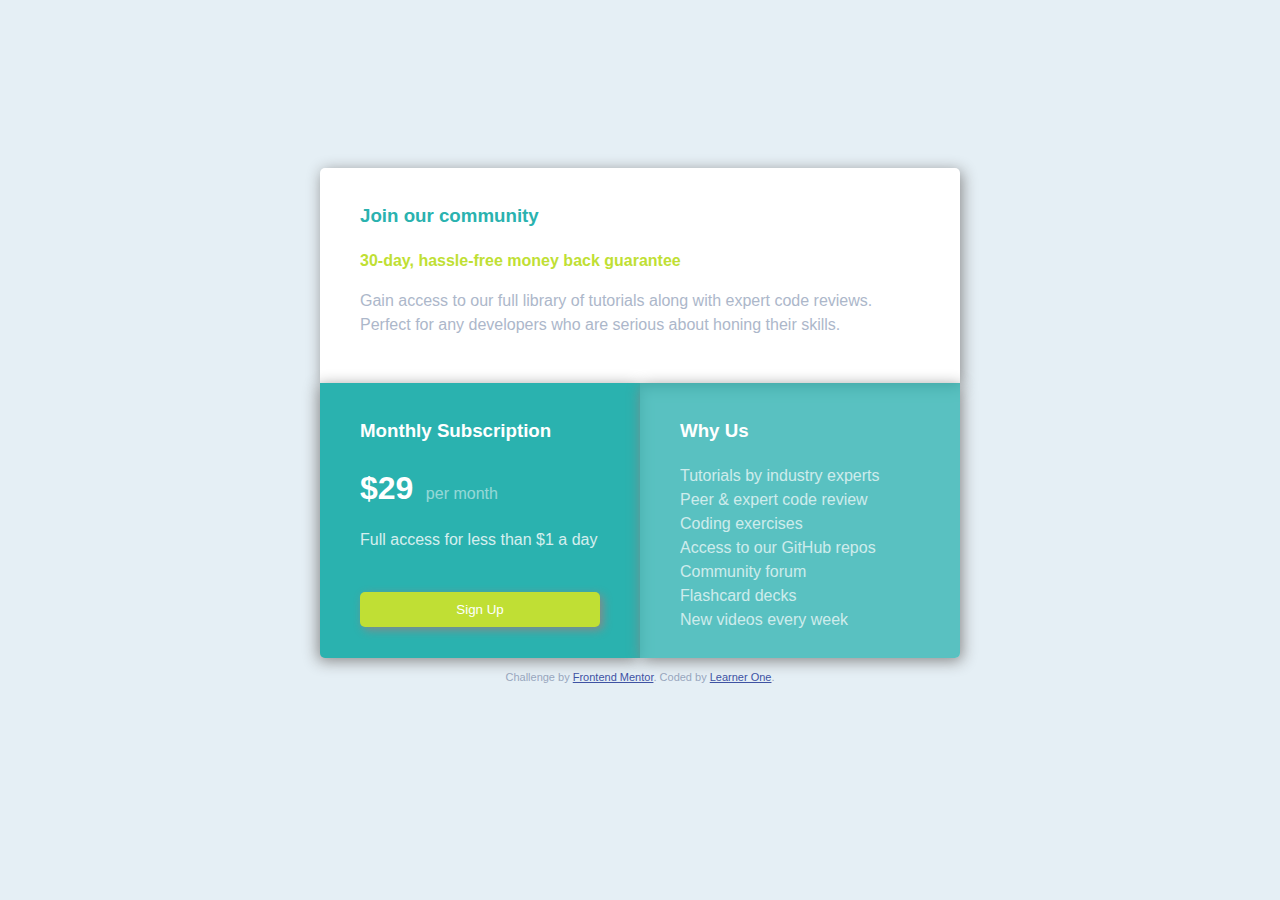
==== index.html @ 7e74557c "Add files via upload" ====
<!DOCTYPE html>
<html lang="en">
<head>
    <meta charset="UTF-8">
    <meta name="viewport" content="width=device-width, initial-scale=1.0"> <!-- displays site properly based on user's device -->
    <link rel="icon" type="image/png" sizes="32x32" href="./images/favicon-32x32.png">
    <link rel="stylesheet" href="css/styles.css">
    <title>Frontend Mentor | Single Price Grid Component</title>
    <!-- Feel free to remove these styles or customise in your own stylesheet 👍 -->
    <style>
        .attribution {
            font-size: 11px;
            text-align: center;
        }
        .attribution a {
            color: hsl(228, 45%, 44%);
        }
    </style>
</head>
<body>
    <div id="community">
        <h3 style="color:hsl(179, 62%, 43%)"> Join our community </h3>
        <p style="color:hsl(71, 73%, 54%); font-weight: 700;">
            30-day, hassle-free money back guarantee
        </p>
        <p id="gain"> Gain access to our full library of tutorials along with expert code reviews.
            Perfect for any developers who are serious about honing their skills.
        </p>
    </div>

    <div id="subscription">
        <h3> Monthly Subscription </h3>
        <p><font size="+3"><strong>&dollar;29</strong></font> &ensp;<a id="per">per month</a></p>
        <p id="full"> Full access for less than &dollar;1 a day </p>
        <br>
        <div class="btn"><button>Sign Up</button></div>
    </div>
    <div id="benefits">
        <h3>Why Us</h3>
        <p id="tutorials"> Tutorials by industry experts <br />
            Peer &amp; expert code review <br />
            Coding exercises <br />
            Access to our GitHub repos <br />
            Community forum <br />
            Flashcard decks <br />
            New videos every week
        </p>
    </div>
    <footer>
        <p class="attribution">
            Challenge by <a href="https://www.frontendmentor.io?ref=challenge" target="_blank">Frontend Mentor</a>.
            Coded by <a href="#">Learner One</a>.
        </p>
    </footer>
</body>
</html>
---- css/styles.css ----
body {
  background-color: lightgray;
  background-color: hsl(204, 43%, 93%);
  color: grayishblue;
  color: hsl(218, 22%, 67%);  
  font: Karla;
  font-family: sans-serif;
  font-size: 16px;
  font-weight: 400;
  line-height: 1.5;
  display: grid;
  grid:
    " . . . " .7fr
    " . community . " 31%
    " . subscription . " 29%
    " . benefits . " 29%
    " . footer . " 1fr
    /30px 315px 30px;
}
body > div {
  padding-top: 10px;
  padding-left: 30px;
  padding-right: 30px;
  padding-bottom: 35px;
}
#community {
  grid-area: community;
  background-color: white;
  border-radius: 5px 5px 0px 0px;
  box-shadow: 2px 3px 15px #888888;
}
#gain {
  opacity: .8;
}
#subscription {
  grid-area:  subscription;
  background-color: cyan;
  background-color: hsl(179, 62%, 43%); 
  color: white;
  border-radius: 0px 0px 0px 0px;
  box-shadow: 2px 3px 15px #888888;
}
#per {
  opacity: .5;
}
#full {
  opacity: .8;
}
#benefits {
  grid-area: benefits;
  background-color: cyan;
  background-color: hsl(179, 62%, 43%, 0.75); 
  color: white;
  border-radius: 0px 0px 5px 5px;
  box-shadow: 2px 3px 15px #888888;
}
#tutorials {
  opacity: .7;
}
@media only screen and (min-width: 376px) {
  body {
    grid-template-areas:
    " . . . . " 
    " . community community . " 
    " . subscription benefits . " 
    " . footer footer . ";
    grid-template-rows: 160px 215px 275px 160px;
    grid-template-columns: 1fr 320px 320px 1fr;
  }
  body > div {
    padding-top: 15px;
    padding-left: 40px;
    padding-right: 40px;
  }
}
@media only screen and (min-width: 376px) {
  #subscription {
    border-radius: 0px 0px 0px 5px;
    box-shadow: -2px 3px 15px #888888;
  }
}
@media only screen and (min-width: 376px) {
  #benefits {
    border-radius: 0px 0px 5px 0px;
    box-shadow: 2px 3px 15px #888888;
  }
}
footer {
  grid-area: footer;
}
button {
  padding: 10px;
  border: none;
  background-color: brightyellow;
  background-color: hsl(71, 73%, 54%);
  color: hsl(218, 22%, 67%);
  color: white;
  border-radius:  5px;
  box-shadow:3px 3px 10px #888888;
}
button:hover {
  transition: transform 1s ease;
  transform: translateY(-1.9px) translateX(1.5px);
  color: #757575;
  box-shadow: 3px 3px 10px whitesmoke;
}
.btn {
  display: flex;
  flex-direction: column;
}
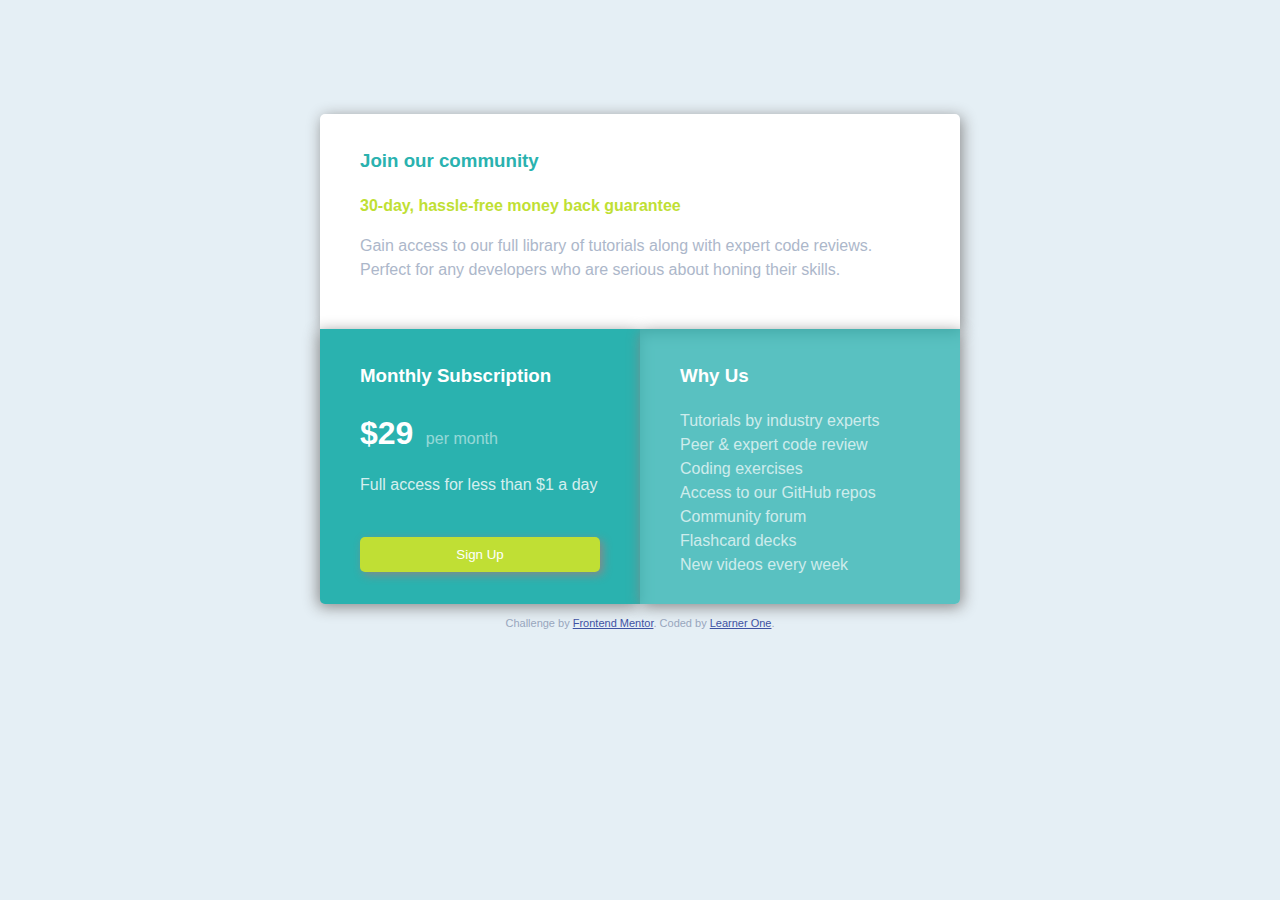
==== commit 5593622d: "Update index.html" ====
--- a/index.html
+++ b/index.html
@@ -30,7 +30,7 @@
 
     <div id="subscription">
         <h3> Monthly Subscription </h3>
-        <p><font size="+3"><strong>&dollar;29</strong></font> &ensp;<a id="per">per month</a></p>
+        <p><font size="+3"><strong>&dollar;29</strong></font> &ensp;<span id="per">per month</span></p>
         <p id="full"> Full access for less than &dollar;1 a day </p>
         <br>
         <div class="btn"><button>Sign Up</button></div>
@@ -53,4 +53,4 @@
         </p>
     </footer>
 </body>
-</html>+</html>
--- a/css/styles.css
+++ b/css/styles.css
@@ -16,7 +16,7 @@
     " . subscription . " 29%
     " . benefits . " 29%
     " . footer . " 1fr
-    /30px 315px 30px;
+    /1fr 315px 1fr;
 }
 body > div {
   padding-top: 10px;
@@ -65,7 +65,7 @@
     " . community community . " 
     " . subscription benefits . " 
     " . footer footer . ";
-    grid-template-rows: 160px 215px 275px 160px;
+    grid-template-rows: 20% 215px 275px 20%;
     grid-template-columns: 1fr 320px 320px 1fr;
   }
   body > div {
